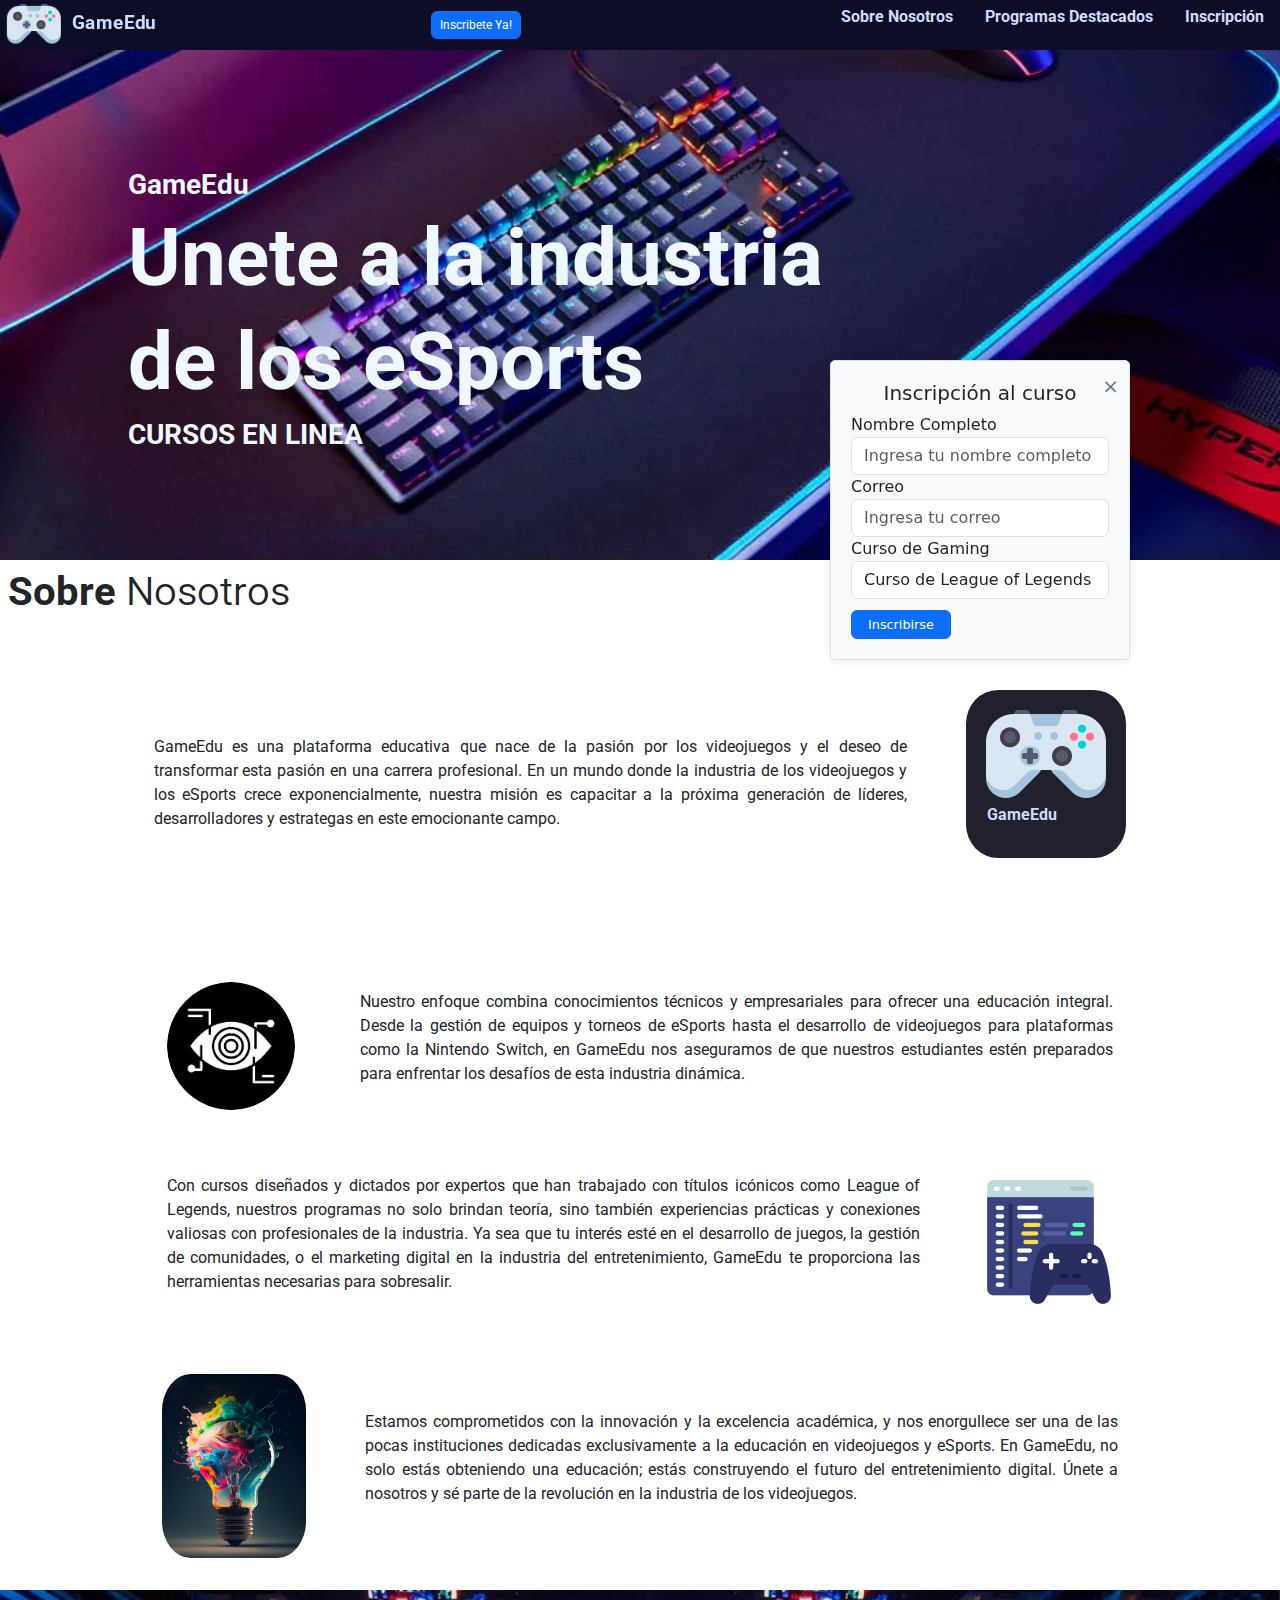
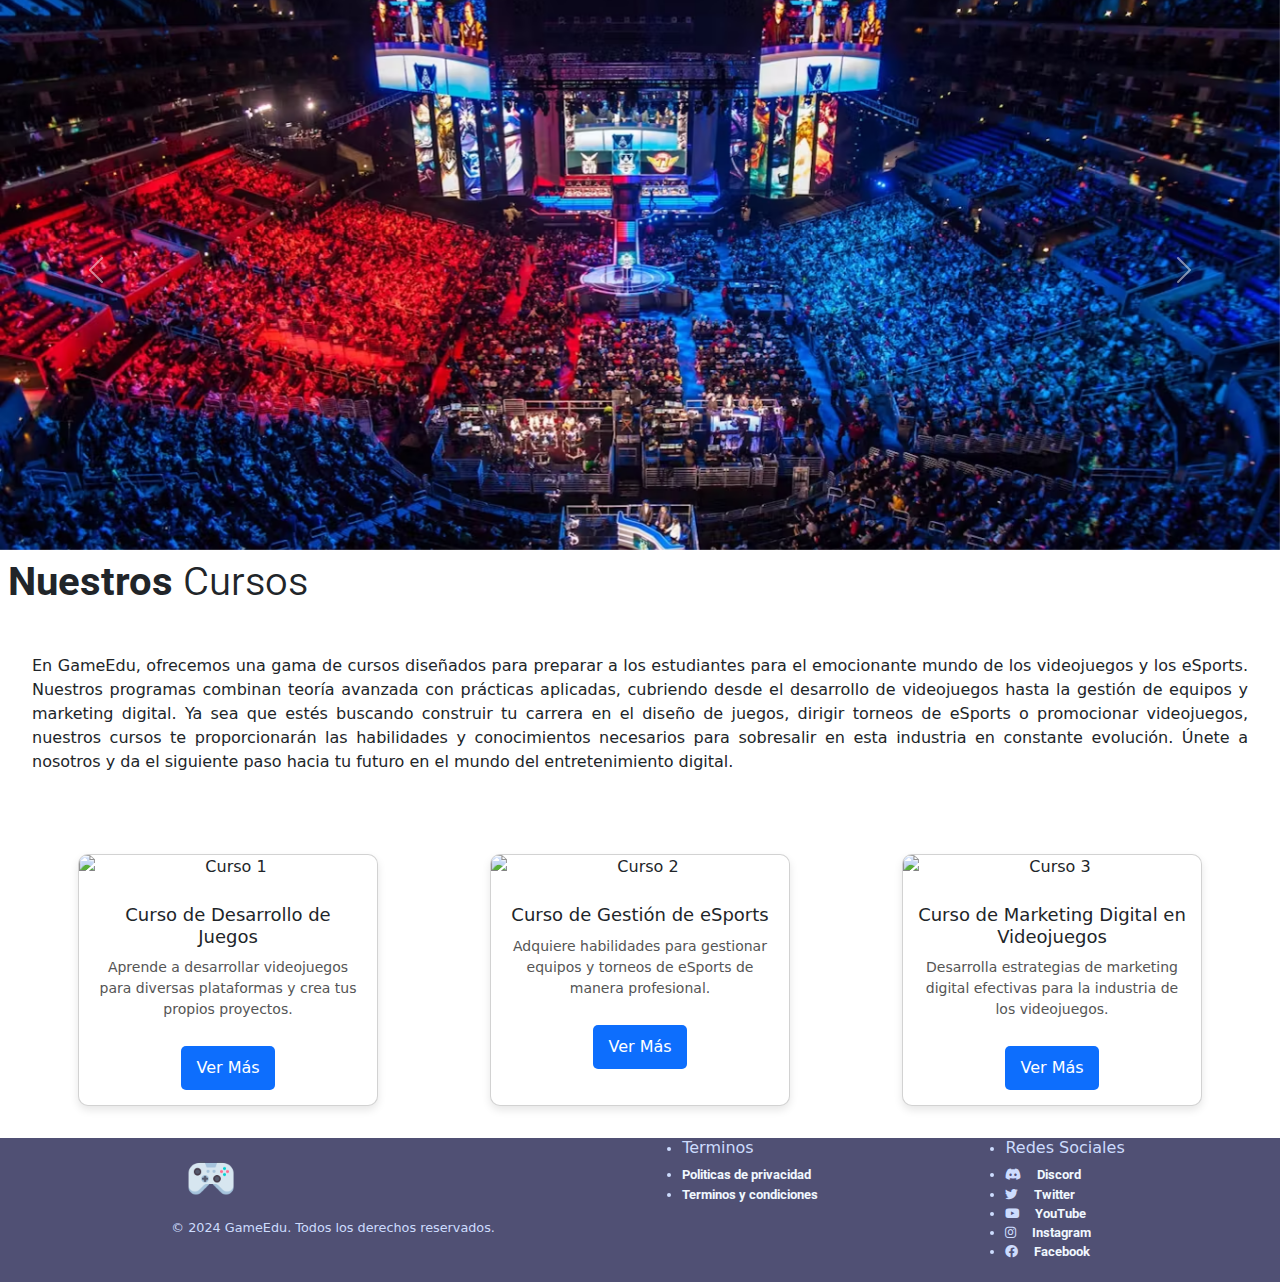
==== index.html @ 14baa5a4 "Primer Committ" ====
<!DOCTYPE html>
<html lang="en">
<head>
    <meta charset="UTF-8">
    <meta name="viewport" content="width=device-width, initial-scale=1.0">
    <title>Landing page Cursos en Linea</title>
    <!--Iconos-->
    <link rel="stylesheet" href="https://cdnjs.cloudflare.com/ajax/libs/font-awesome/6.0.0-beta3/css/all.min.css">
    <!--Bootstrap link-->
    <link href="https://cdn.jsdelivr.net/npm/bootstrap@5.3.3/dist/css/bootstrap.min.css" rel="stylesheet" integrity="sha384-QWTKZyjpPEjISv5WaRU9OFeRpok6YctnYmDr5pNlyT2bRjXh0JMhjY6hW+ALEwIH" crossorigin="anonymous">
    <!--CSS link-->
    <link rel="stylesheet" href="./CSS/main.css">
    <script src="./js/main.js"></script>
</head>
<body>
    <nav>
        <div class="logo">
            <a href="#home">
                <img src="./assets/game-controller.png" alt="logo">
            </a>
            <p>GameEdu</p>
        </div>

        <button type="button" class="btn btn-primary"
        style="--bs-btn-padding-y: .25rem; --bs-btn-padding-x: .5rem; --bs-btn-font-size: .75rem;">
         Inscribete Ya!
        </button>

        <ul class="nav-links">

            <li><a href="#AboutUs">Sobre Nosotros</a></li>
            <li><a href="#Courses">Programas Destacados</a></li>
            <li><a href="./index.html" onclick="openForm()">Inscripción</a></li>
    
        </ul>
    </nav>
    <!--inicio form-->
    <div class="floating-form">
        <h5 class="text-center">Inscripción al curso</h5>
        <form>
            <span class="close-btn" onclick="closeForm()">&times;</span>
            <div class="form-group">
                <label for="nombreCompleto">Nombre Completo</label>
                <input type="text" class="form-control" id="nombreCompleto" placeholder="Ingresa tu nombre completo">
            </div>
            <div class="form-group">
                <label for="correo">Correo</label>
                <input type="email" class="form-control" id="correo" placeholder="Ingresa tu correo">
            </div>
            <div class="form-group">
                <label for="cursoGaming">Curso de Gaming</label>
                <select class="form-control" id="cursoGaming">
                    <option>Curso de League of Legends</option>
                    <option>Curso de Nintendo Switch</option>
                    <option>Curso de Fortnite</option>
                </select>
            </div>
            <button type="button" class="btn btn-primary"
            style="--bs-btn-padding-y: .25rem; --bs-btn-padding-x: 1rem; --bs-btn-font-size: .8rem; margin-top: .7rem;">
             Inscribirse
            </button>
        </form>
    </div>
    <!--fin form-->

    <header id="home">
        <div class="principal-image">
            <img src="./assets/gaming.webp" alt="Teclado gamer">
            <div class="header-text">
                <h3>GameEdu</h3>
                <h1>Unete a la industria</h1>
                <h1>de los eSports</h1>
                <h3>CURSOS EN LINEA</h3>
            </div>
        </div>

        

    </header>
    <main id="AboutUs">
        <h1><strong>Sobre</strong> Nosotros</h1>
        <section>
            <div class="container">

                <p class="main-p1">
                    GameEdu es una plataforma educativa que nace de la pasión por los videojuegos y el deseo de transformar esta pasión en una carrera profesional. En un mundo donde la industria de los videojuegos y los eSports crece exponencialmente, nuestra misión es capacitar a la próxima generación de líderes, desarrolladores y estrategas en este emocionante campo.
                </p>
                <!--Logo-->
                <div class="logo2">
                    <img src="./assets/game-controller.png" alt="game-controller">
                    <p>GameEdu</p>
                </div>
                <!--Logo-->
            </div>

            <div class="container">
                <img src="./assets/enfoque.avif" alt="enfoque" class="enfoque">

                <p class="main-p2">
                    Nuestro enfoque combina conocimientos técnicos y empresariales para ofrecer una educación integral. Desde la gestión de equipos y torneos de eSports hasta el desarrollo de videojuegos para plataformas como la Nintendo Switch, en GameEdu nos aseguramos de que nuestros estudiantes estén preparados para enfrentar los desafíos de esta industria dinámica.
                </p>
            </div>

            <div class="container">
                <p class="main-p3">
                    Con cursos diseñados y dictados por expertos que han trabajado con títulos icónicos como League of Legends, nuestros programas no solo brindan teoría, sino también experiencias prácticas y conexiones valiosas con profesionales de la industria. Ya sea que tu interés esté en el desarrollo de juegos, la gestión de comunidades, o el marketing digital en la industria del entretenimiento, GameEdu te proporciona las herramientas necesarias para sobresalir.
                </p>

                <img src="./assets/game-development.png" alt="game-development" class="game-development">

            </div>

            <div class="container">
                <img src="./assets/bombilla.avif" alt="innovacion" class="innovacion">

                <p class="main-p4">
                    Estamos comprometidos con la innovación y la excelencia académica, y nos enorgullece ser una de las pocas instituciones dedicadas exclusivamente a la educación en videojuegos y eSports. En GameEdu, no solo estás obteniendo una educación; estás construyendo el futuro del entretenimiento digital. Únete a nosotros y sé parte de la revolución en la industria de los videojuegos.
                </p>
            </div>

        </section>
        <!--Carrusel-->
        <div id="carouselExampleAutoplaying" class="carousel slide" data-bs-ride="carousel">
            <div class="carousel-inner">
              <div class="carousel-item active">
                <img src="./assets/carousel1.avif" class="d-block w-100" id="carousel-imgs" alt="Final lol">
              </div>
              <div class="carousel-item">
                <img src="./assets/carousel2.webp" class="d-block w-100" id="carousel-imgs" alt="eSport team">
              </div>
              <div class="carousel-item">
                <img src="./assets/carousel3.jpg" class="d-block w-100" id="carousel-imgs" alt="sala eSport">
              </div>
            </div>
            <button class="carousel-control-prev" type="button" data-bs-target="#carouselExampleAutoplaying" data-bs-slide="prev">
              <span class="carousel-control-prev-icon" aria-hidden="true"></span>
              <span class="visually-hidden">Previous</span>
            </button>
            <button class="carousel-control-next" type="button" data-bs-target="#carouselExampleAutoplaying" data-bs-slide="next">
              <span class="carousel-control-next-icon" aria-hidden="true"></span>
              <span class="visually-hidden">Next</span>
            </button>
          </div>
          <!--fin carrusel-->
    </main>

    <section class="cursos">
        <h1><strong>Nuestros</strong> Cursos</h1>
        <p class="intro">
            En GameEdu, ofrecemos una gama de cursos diseñados para preparar a los estudiantes para el emocionante mundo de los videojuegos y los eSports. Nuestros programas combinan teoría avanzada con prácticas aplicadas, cubriendo desde el desarrollo de videojuegos hasta la gestión de equipos y marketing digital. Ya sea que estés buscando construir tu carrera en el diseño de juegos, dirigir torneos de eSports o promocionar videojuegos, nuestros cursos te proporcionarán las habilidades y conocimientos necesarios para sobresalir en esta industria en constante evolución. Únete a nosotros y da el siguiente paso hacia tu futuro en el mundo del entretenimiento digital.
        </p>

        <section class="courses">
            <div class="card">
              <img src="https://picsum.photos/300/200?1" alt="Curso 1">
              <div class="card-content">
                <h3>Curso de Desarrollo de Juegos</h3>
                <p>Aprende a desarrollar videojuegos para diversas plataformas y crea tus propios proyectos.</p>
                <a href="#Courses">Ver Más</a>
              </div>
            </div>
            <div class="card">
              <img src="https://picsum.photos/300/200?2" alt="Curso 2">
              <div class="card-content">
                <h3>Curso de Gestión de eSports</h3>
                <p>Adquiere habilidades para gestionar equipos y torneos de eSports de manera profesional.</p>
                <a href="#Courses">Ver Más</a>
              </div>
            </div>
            <div class="card">
              <img src="https://picsum.photos/300/200?3" alt="Curso 3">
              <div class="card-content">
                <h3>Curso de Marketing Digital en Videojuegos</h3>
                <p>Desarrolla estrategias de marketing digital efectivas para la industria de los videojuegos.</p>
                <a href="#Courses">Ver Más</a>
              </div>
            </div>
          </section>
    </section>

    <footer class="footer">
        <div class="div-footer-cr">
            <img src="./assets/game-controller.png" alt="Logo">
            <p>© 2024 GameEdu. Todos los derechos reservados.</p>
            <p></p>
        </div>

        <div class="div-footer-terms">
            <ul>
                <li><h6>Terminos</h6></li>
                <li><a href="./index.html">Politicas de privacidad</a></li>
                <li><a href="./index.html">Terminos y condiciones</a></li>
            </ul>
        </div>

        <div class="div-footer-social">
            <ul>
                <li><h6>Redes Sociales</h6></li>
                <li><i class="fab fa-discord"></i><a class="socials" href="./index.html">Discord</a></li>
                <li><i class="fab fa-twitter"></i><a class="socials" href="./index.html">Twitter</a></li>
                <li><i class="fab fa-youtube"></i><a class="socials" href="./index.html">YouTube</a></li>
                <li><i class="fab fa-instagram"></i><a class="socials" href="./index.html">Instagram</a></li>
                <li><i class="fab fa-facebook"></i><a class="socials" href="./index.html">Facebook</a></li>
            </ul>
        </div>

    </footer>

</body>
<script src="https://cdn.jsdelivr.net/npm/bootstrap@5.3.3/dist/js/bootstrap.bundle.min.js" integrity="sha384-YvpcrYf0tY3lHB60NNkmXc5s9fDVZLESaAA55NDzOxhy9GkcIdslK1eN7N6jIeHz" crossorigin="anonymous"></script>
<script src="https://code.jquery.com/jquery-3.5.1.slim.min.js"></script>
<script src="https://cdn.jsdelivr.net/npm/@popperjs/core@2.9.2/dist/umd/popper.min.js"></script>
<script src="https://stackpath.bootstrapcdn.com/bootstrap/4.5.2/js/bootstrap.min.js"></script>
</html>
---- CSS/main.css ----
@import url("./variables.css");

nav {
    display: flex;
    justify-content: space-between;
    align-items: center;

    width: 100%;
    position: fixed;
    top: 0%;
    z-index: 1;

    font-family: var(--title-font);

    background-color: rgb(13 13 40);
}

.nav-links {
    display: flex;
    gap: 2rem;
    margin-right: 1rem;

    list-style-type: none;
}

.nav-links a {
    text-decoration: none;
    color: var(--color-font2);
    font-family: var(--title-font);
    font-weight: bold;

}

.logo {
    display: flex;
    height: 50px;
}

.logo p {
    color: var(--color-font2);
    margin-top: 8%;
    margin-left: .5rem;
    font-weight: bold;
}

.logo img {
    height: 3rem;
    width: 3rem;

    margin-left: 1rem;

    transition: 1s;
}

.logo:hover, .nav-links li:hover {
    transform: scale(1.2);
}

header {
    background-color: var(--background-color);
    height: 35rem;
    position: relative;

}

.principal-image {
    position: relative;
    width: 100%;
    height: 35rem;
    overflow: hidden;

}

.principal-image img {
    object-fit: cover;
    display: block;
    width: 100%;
    animation: moveBackground 5s infinite;
}

.header-text {
    position: absolute;
    color: aliceblue;
    top: 30%;
    left: 10%;

}

.header-text h1 {
    font-size: 5rem;
    font-family: var(--title-font);
    font-weight: bolder;
}

.header-text h3 {
    font-weight: bold;
    font-family: var(--title-font);
}

.floating-form {
    position: fixed;
    bottom: 240px;
    right: 150px;
    z-index: 1000;
    width: 300px;
    padding: 20px;
    background-color: #f8f9fa;
    border: 1px solid #dee2e6;
    border-radius: 5px;
    box-shadow: 0px 0px 10px rgba(0, 0, 0, 0.1);
    overflow-y: auto;
}

.close-btn {
    position: absolute;
    top: 10px;
    right: 10px;
    font-size: 20px;
    cursor: pointer;
    color: #6c757d;
}
.close-btn:hover {
    color: #000;
}

/*Inicion Main */
#carousel-imgs {
    position: relative;
    width: 100%;
    height: 35rem;
    overflow: hidden;
    object-fit: cover;
}

.main-p1 {
    width: 70%;
    text-align: justify;
}

.logo2 {
    text-align: center !important;
    color: var(--color-font2);
    margin-top: 8%;
    margin-left: .5rem;
    font-weight: bold;
    background-color: var(--background-color);
    width: 10rem;
    border-radius: 20%;
    transform: translateY(-60px);
}

.logo2 img {
    height: 8rem;
}

.logo2 p {
    transform: translateY(-15px);
    text-align:  center !important;
}

.container {
    display: flex;
    justify-content: space-evenly;
    align-items: center;
    padding: 2rem;
}

.container p {
    width: 70%;
    text-align: justify;
    font-family: var(--title-font);
}

.enfoque {
    border-radius: 50%;
    height: 8rem;
}

.game-development {
    height: 8rem;
}

.innovacion { 
    height: 11.5rem;
    width: 9rem;
    border-radius: 20%;
}

main h1 {
    font-family: var(--title-font), sans-serif;
    font-weight: 350;
    padding: 0.5rem;
}

/*Fin Main */

/*Inicio Cursos */
.cursos h1 {
    font-family: var(--title-font), sans-serif;
    font-weight: 350;
    padding: 0.5rem;
}

.intro {
    padding: 2rem;
    text-align: justify;
}
.courses {
    display: flex;
    justify-content: space-around;
    flex-wrap: wrap;
    gap: 20px;
    padding: 2rem;
  }

.card {
    background: #ffffff;
    border-radius: 10px;
    box-shadow: 0 4px 8px rgba(0, 0, 0, 0.1);
    overflow: hidden;
    width: 300px;
    text-align: center;
  }
.card:hover {
    transform: scale(1.09);
    transition: 1s;
}
  
.card img {
    width: 100%;
    height: auto;
  }
  
.card-content {
    padding: 15px;
  }
  
.card-content h3 {
    font-size: 18px;
    margin: 10px 0;
  }
  
.card-content p {
    font-size: 14px;
    color: #555;
  }
  
.card-content a {
    display: inline-block;
    margin-top: 10px;
    padding: 10px 15px;
    text-decoration: none;
    color: #ffffff;
    background-color: #0d6efd;
    border-radius: 5px;
  }
  
.card-content a:hover {
    background-color: #0a58ca;
  }

/*Fin Cursos */

/* Inicio Footer */
footer {
    background-color: var(--footer-color);
    display: flex;
    height: 9rem;
    justify-content: space-evenly;
}

.div-footer-cr img{
    height: 3rem;
    width: 3rem;

    margin: 1rem;
}

.div-footer-cr p{
    color: #cddcfe;
    font-size: .8rem;
}

.div-footer-cr {
    padding-left: 1rem;
}

.div-footer-terms {
    color: #cddcfe;
    font-size: .8rem;
}

.div-footer-terms ul li a {
    text-decoration: none;
    color: aliceblue;
    font-family: var(--title-font);
    font-weight: bold;
}

.div-footer-terms ul li a:hover {
    text-decoration: underline;
}

.div-footer-social {
    color: #cddcfe;
    font-size: .8rem;
    
}

.socials {
    padding-left: 1rem;
    text-decoration: none;
    color: aliceblue;
    font-family: var(--title-font);
    font-weight: bold;
}

.socials:hover {
    text-decoration: underline;
}
/* Fin Footer */

@keyframes moveBackground {
    0% { transform: translateY(0); }
    50% { transform: translateY(30px); }
    100% { transform: translateY(0); }
}
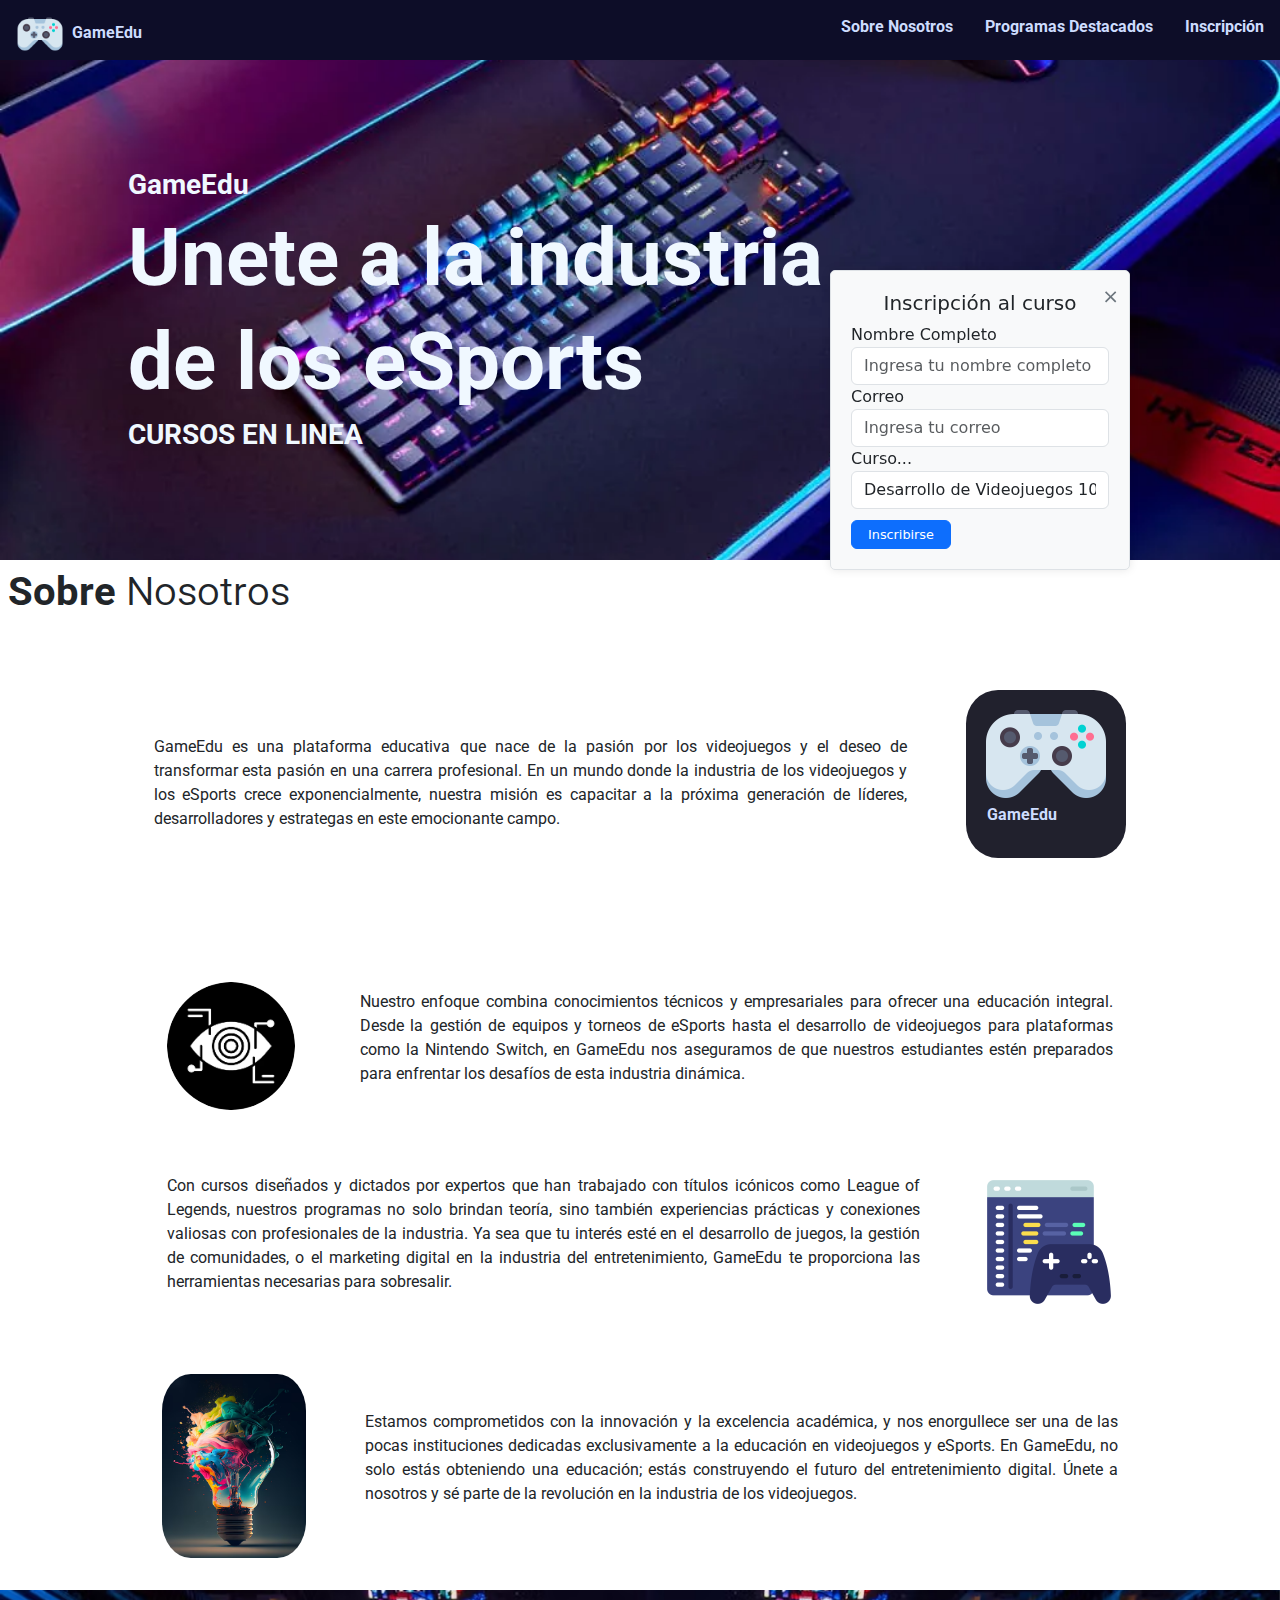
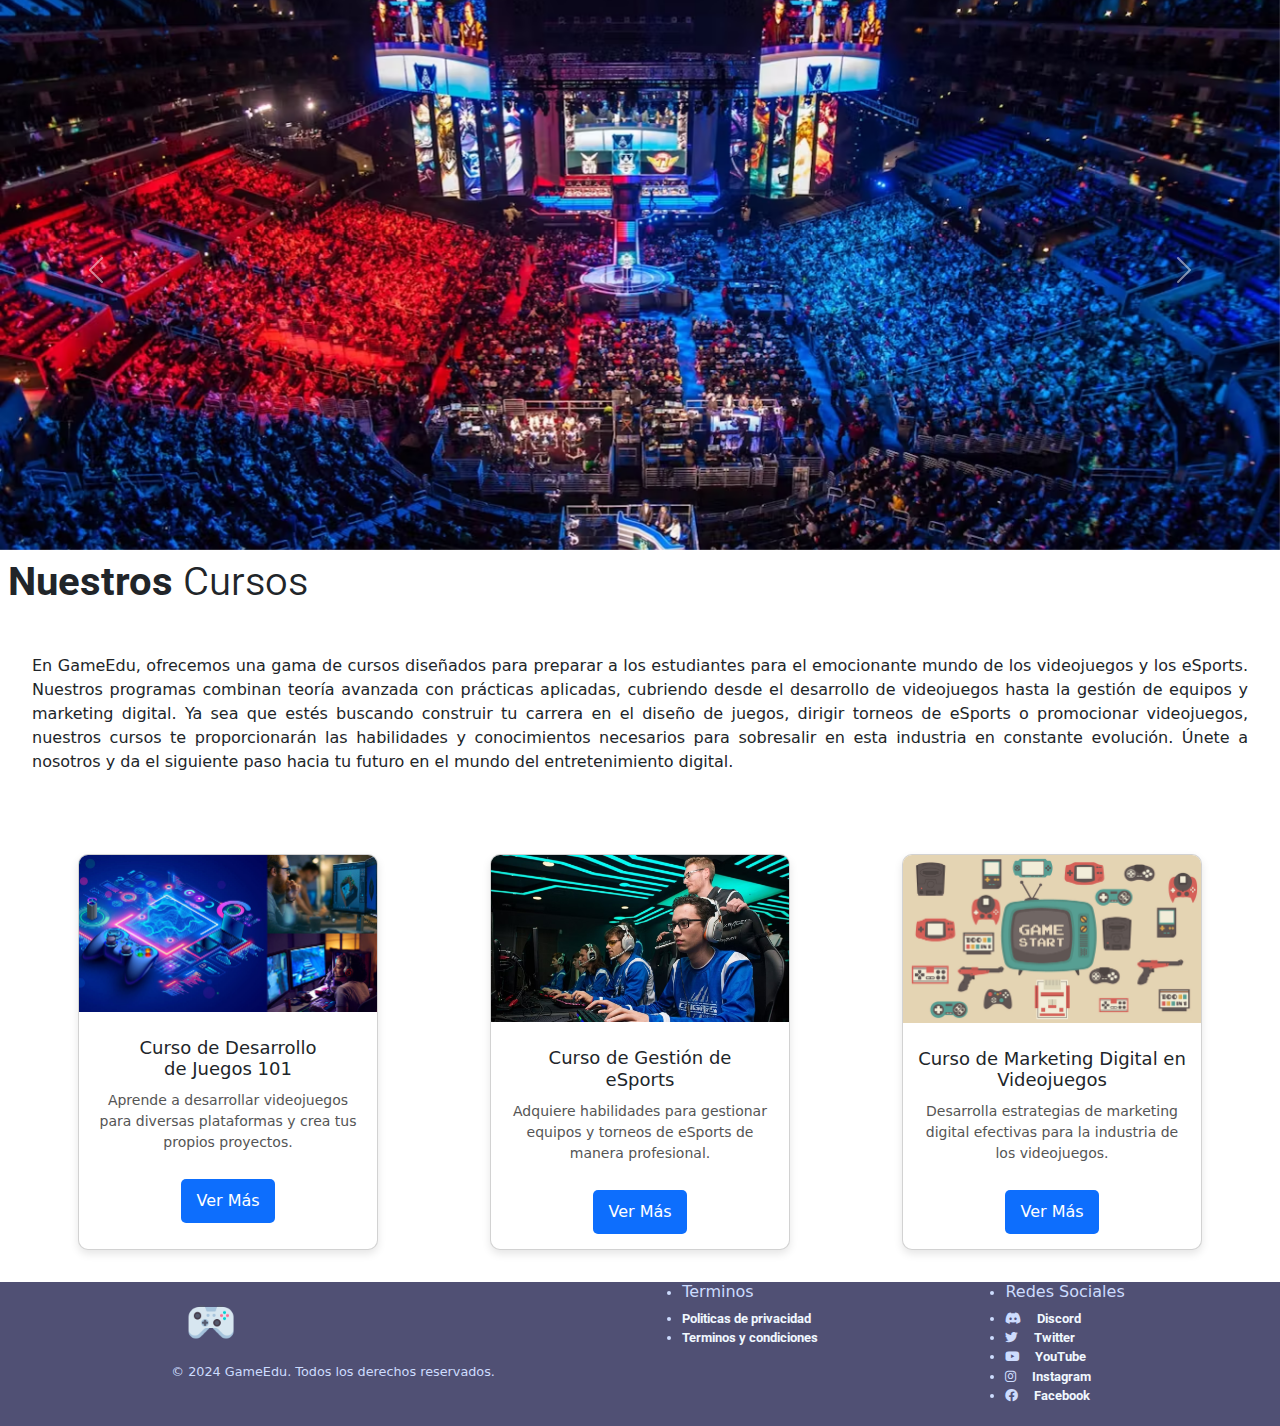
==== commit c4e98ee7: "PAGINA TERMINADA" ====
--- a/index.html
+++ b/index.html
@@ -10,6 +10,7 @@
     <link href="https://cdn.jsdelivr.net/npm/bootstrap@5.3.3/dist/css/bootstrap.min.css" rel="stylesheet" integrity="sha384-QWTKZyjpPEjISv5WaRU9OFeRpok6YctnYmDr5pNlyT2bRjXh0JMhjY6hW+ALEwIH" crossorigin="anonymous">
     <!--CSS link-->
     <link rel="stylesheet" href="./CSS/main.css">
+    <link rel="icon" href="./assets/game-controller.png" type="image/x-icon">
     <script src="./js/main.js"></script>
 </head>
 <body>
@@ -21,15 +22,10 @@
             <p>GameEdu</p>
         </div>
 
-        <button type="button" class="btn btn-primary"
-        style="--bs-btn-padding-y: .25rem; --bs-btn-padding-x: .5rem; --bs-btn-font-size: .75rem;">
-         Inscribete Ya!
-        </button>
-
         <ul class="nav-links">
 
             <li><a href="#AboutUs">Sobre Nosotros</a></li>
-            <li><a href="#Courses">Programas Destacados</a></li>
+            <li><a href="#cursos">Programas Destacados</a></li>
             <li><a href="./index.html" onclick="openForm()">Inscripción</a></li>
     
         </ul>
@@ -48,11 +44,11 @@
                 <input type="email" class="form-control" id="correo" placeholder="Ingresa tu correo">
             </div>
             <div class="form-group">
-                <label for="cursoGaming">Curso de Gaming</label>
+                <label for="cursoGaming">Curso...</label>
                 <select class="form-control" id="cursoGaming">
-                    <option>Curso de League of Legends</option>
-                    <option>Curso de Nintendo Switch</option>
-                    <option>Curso de Fortnite</option>
+                    <option>Desarrollo de Videojuegos 101</option>
+                    <option>Gestión y Estrategias en eSports</option>
+                    <option>Marketing Digital para Videojuegos</option>
                 </select>
             </div>
             <button type="button" class="btn btn-primary"
@@ -144,7 +140,7 @@
           <!--fin carrusel-->
     </main>
 
-    <section class="cursos">
+    <section class="cursos" id="cursos">
         <h1><strong>Nuestros</strong> Cursos</h1>
         <p class="intro">
             En GameEdu, ofrecemos una gama de cursos diseñados para preparar a los estudiantes para el emocionante mundo de los videojuegos y los eSports. Nuestros programas combinan teoría avanzada con prácticas aplicadas, cubriendo desde el desarrollo de videojuegos hasta la gestión de equipos y marketing digital. Ya sea que estés buscando construir tu carrera en el diseño de juegos, dirigir torneos de eSports o promocionar videojuegos, nuestros cursos te proporcionarán las habilidades y conocimientos necesarios para sobresalir en esta industria en constante evolución. Únete a nosotros y da el siguiente paso hacia tu futuro en el mundo del entretenimiento digital.
@@ -152,27 +148,27 @@
 
         <section class="courses">
             <div class="card">
-              <img src="https://picsum.photos/300/200?1" alt="Curso 1">
+              <img src="./assets/desarrolloJuegos.jpg" alt="Curso 1">
               <div class="card-content">
-                <h3>Curso de Desarrollo de Juegos</h3>
+                <h3>Curso de Desarrollo <br>de Juegos 101</h3>
                 <p>Aprende a desarrollar videojuegos para diversas plataformas y crea tus propios proyectos.</p>
-                <a href="#Courses">Ver Más</a>
+                <a href="./Desarrollo.html">Ver Más</a>
               </div>
             </div>
             <div class="card">
-              <img src="https://picsum.photos/300/200?2" alt="Curso 2">
+              <img src="./assets/gestion.avif" alt="Curso 2">
               <div class="card-content">
-                <h3>Curso de Gestión de eSports</h3>
+                <h3>Curso de Gestión de <br>eSports</h3>
                 <p>Adquiere habilidades para gestionar equipos y torneos de eSports de manera profesional.</p>
-                <a href="#Courses">Ver Más</a>
+                <a href="./gestion.html">Ver Más</a>
               </div>
             </div>
             <div class="card">
-              <img src="https://picsum.photos/300/200?3" alt="Curso 3">
+              <img src="./assets/marketing.jpg" alt="Curso 3">
               <div class="card-content">
                 <h3>Curso de Marketing Digital en Videojuegos</h3>
                 <p>Desarrolla estrategias de marketing digital efectivas para la industria de los videojuegos.</p>
-                <a href="#Courses">Ver Más</a>
+                <a href="./marketing.html">Ver Más</a>
               </div>
             </div>
           </section>
@@ -196,11 +192,11 @@
         <div class="div-footer-social">
             <ul>
                 <li><h6>Redes Sociales</h6></li>
-                <li><i class="fab fa-discord"></i><a class="socials" href="./index.html">Discord</a></li>
-                <li><i class="fab fa-twitter"></i><a class="socials" href="./index.html">Twitter</a></li>
-                <li><i class="fab fa-youtube"></i><a class="socials" href="./index.html">YouTube</a></li>
-                <li><i class="fab fa-instagram"></i><a class="socials" href="./index.html">Instagram</a></li>
-                <li><i class="fab fa-facebook"></i><a class="socials" href="./index.html">Facebook</a></li>
+                <li><i class="fab fa-discord"></i><a class="socials" href="https://discord.com">Discord</a></li>
+                <li><i class="fab fa-twitter"></i><a class="socials" href="https://x.com/home">Twitter</a></li>
+                <li><i class="fab fa-youtube"></i><a class="socials" href="https://www.youtube.com">YouTube</a></li>
+                <li><i class="fab fa-instagram"></i><a class="socials" href="https://www.instagram.com">Instagram</a></li>
+                <li><i class="fab fa-facebook"></i><a class="socials" href="https://www.facebook.com">Facebook</a></li>
             </ul>
         </div>
 
--- a/CSS/main.css
+++ b/CSS/main.css
@@ -13,6 +13,8 @@
     font-family: var(--title-font);
 
     background-color: rgb(13 13 40);
+
+    padding-top: 10px;
 }
 
 .nav-links {
@@ -99,7 +101,7 @@
 
 .floating-form {
     position: fixed;
-    bottom: 240px;
+    bottom: 330px;
     right: 150px;
     z-index: 1000;
     width: 300px;
@@ -260,7 +262,35 @@
   }
 
 /*Fin Cursos */
-
+/*Paginas */
+
+.course-description h1{
+    font-family: var(--title-font), sans-serif;
+    font-weight: 400;
+    padding: 1rem;
+}
+
+.course-description p{
+    padding: 2rem;
+}
+
+.course-form {
+    background: #f2f2f2;
+    max-width: 1200px;
+    margin: 0 auto;
+    padding: 20px;
+    margin-bottom: 2rem;
+    border-radius: 1%;
+    width: 40%;
+    box-shadow: 1px 1px #bfbfc0;
+}
+
+#inscribete {
+    display: none;
+    color: #20c74d;
+    font-weight: bold;
+}
+/*Fin Paginas */
 /* Inicio Footer */
 footer {
     background-color: var(--footer-color);
@@ -324,4 +354,124 @@
     0% { transform: translateY(0); }
     50% { transform: translateY(30px); }
     100% { transform: translateY(0); }
-}+}
+
+/* Para pantallas medianas */
+@media (min-width: 768px) and (max-width: 1199px) {
+    .logo img {
+        height: 3.5rem;
+        width: 3.5rem;
+    }
+    .header-text h1 {
+        font-size: 4rem;
+    }
+    .principal-image img {
+        height: 100%;
+        object-fit: cover;
+   
+    }
+    .floating-form {
+        width: 250px;
+        padding: 15px;
+    }
+    .container {
+        flex-direction: column;
+        text-align: center;
+    }
+    .container p {
+        width: 80%;
+    }
+}
+
+/* Para pantallas pequeñas*/
+@media (max-width: 800px) {
+    nav {
+        flex-direction: row;
+        padding: 0.5rem;
+    }
+    .nav-links {
+        flex-direction: row;
+        gap: 1rem;
+        margin-right: 0;
+    }
+    .logo img {
+        height: 3rem;
+        width: 3rem;
+    }
+    .header-text {
+        top: 20%;
+        left: 5%;
+    }
+    .header-text h1 {
+        font-size: 3rem;
+    }
+    .header-text h3 {
+        font-size: 1.5rem;
+    }
+    .principal-image img {
+        height: 100%;
+        object-fit: cover;
+   
+    }
+    .floating-form {
+        bottom: 10px;
+        right: 10px;
+        width: 100%;
+        padding: 10px;
+    }
+    .main-p1, .container p {
+        width: 90%;
+    }
+    .container {
+        flex-direction: column;
+        text-align: center;
+        padding: 1rem;
+    }
+    .card {
+        width: 100%;
+    }
+}
+
+/* Para pantallas muy pequeñas*/
+@media (max-width: 650px) {
+    .nav {
+        flex-direction: column;
+    }
+    .nav-links {
+        flex-direction: column;
+        gap: 0.5rem;
+    }
+
+    .header-text {
+        margin-top: 4rem;
+    }
+
+    .header-text h1 {
+        font-size: 2.5rem;
+    }
+    .header-text h3 {
+        font-size: 1.2rem;
+    }
+    .logo img {
+        height: 2.5rem;
+        width: 2.5rem;
+    }
+
+    .principal-image img {
+        height: 100%;
+        object-fit: cover;
+   
+    }
+    .card {
+        width: 90%;
+        margin: 0 auto;
+    }
+    .course-form {
+        width: 90%;
+    }
+    footer {
+        flex-direction: column;
+        align-items: center;
+        height: auto;
+    }
+}
